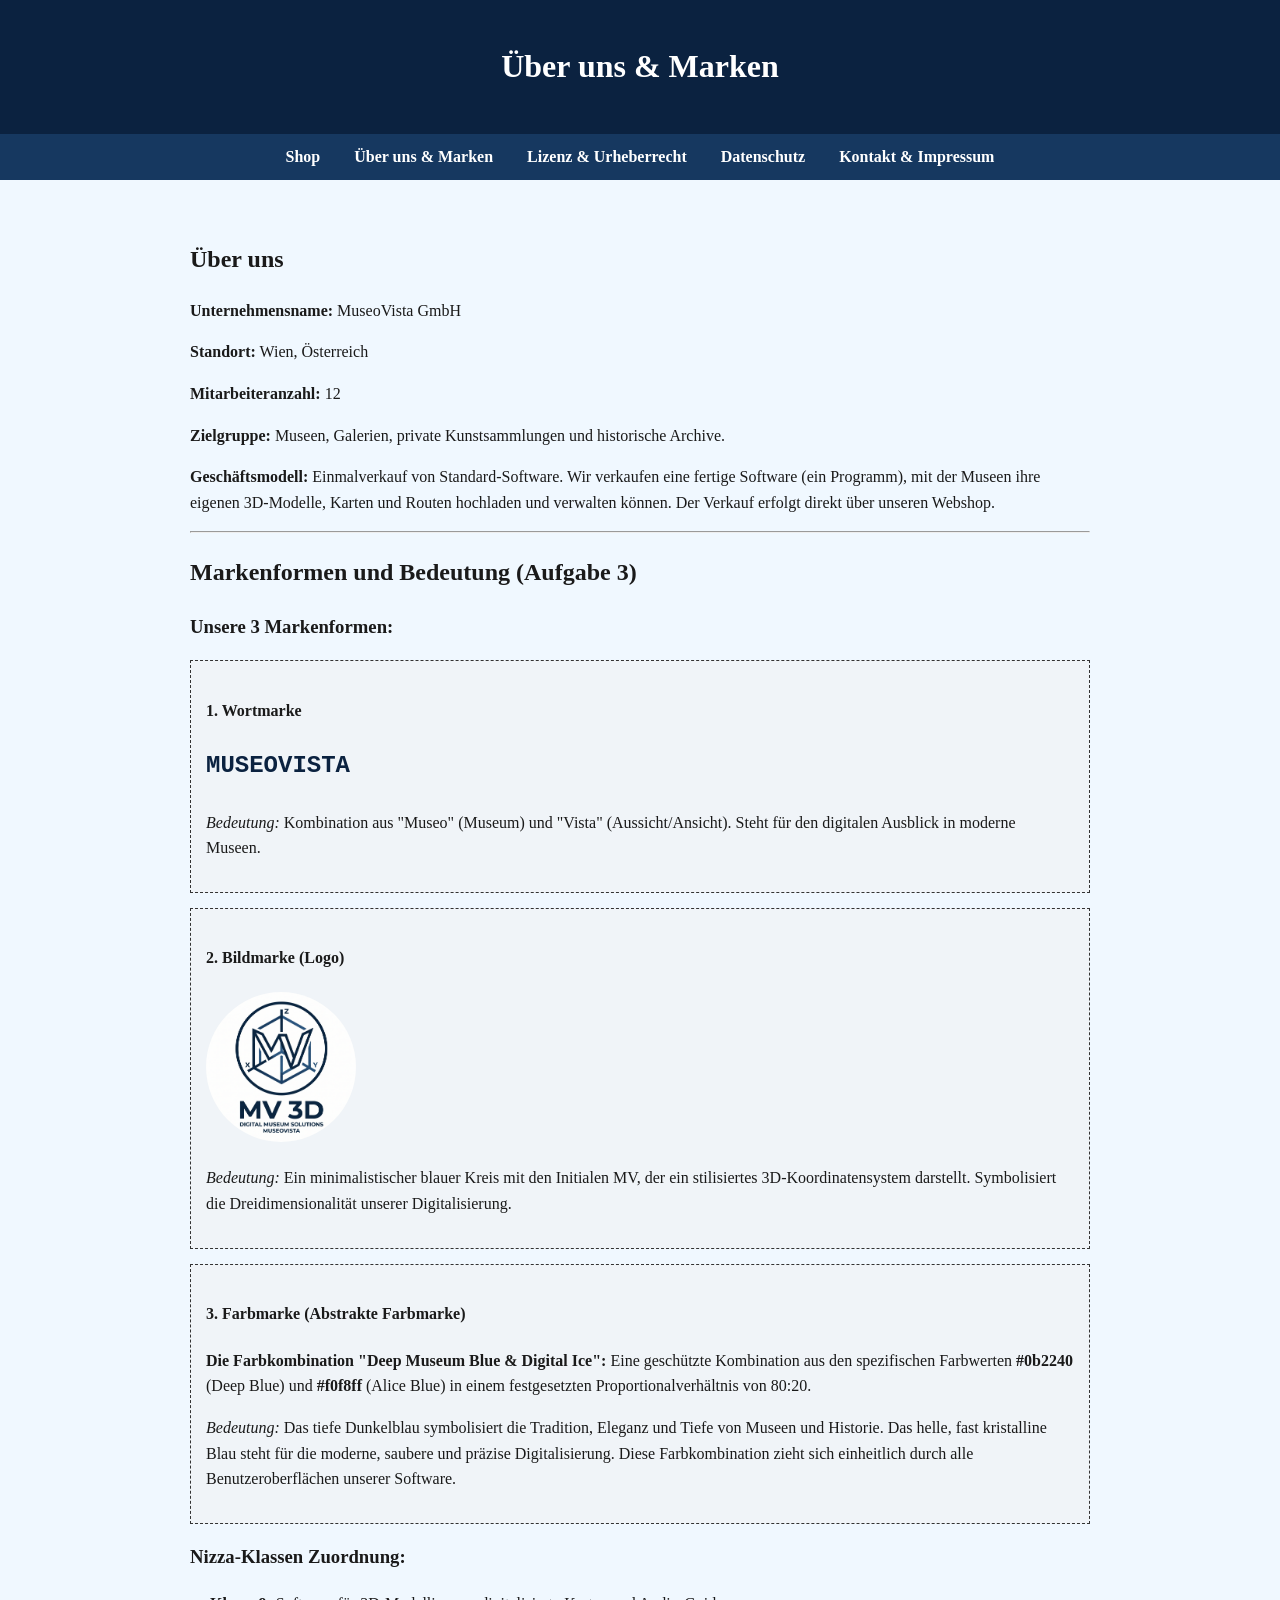
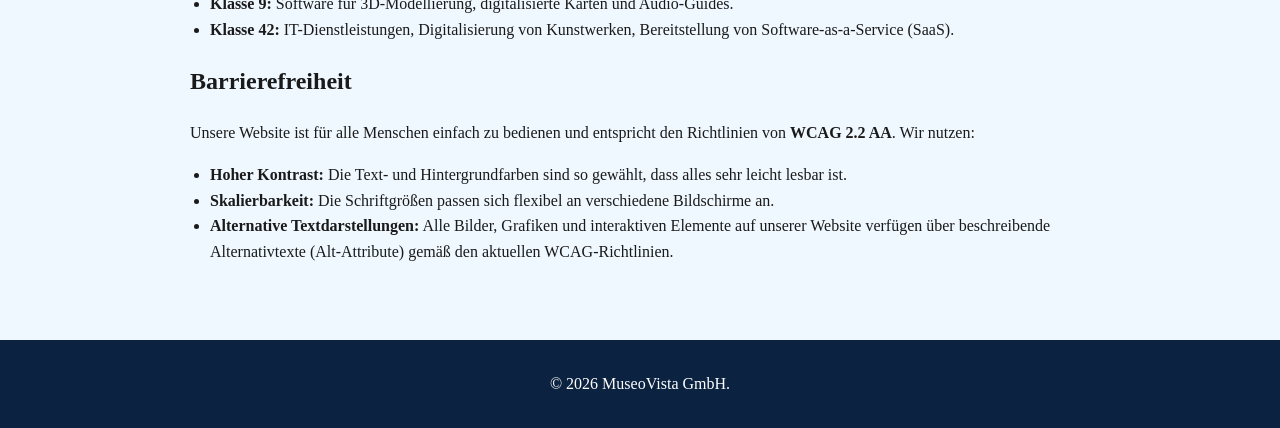
==== about.html @ a426b397 "Add files via upload" ====
<!DOCTYPE html>
<html lang="de">
<head>
    <meta charset="UTF-8">
    <link rel="stylesheet" href="style.css">
    <meta name="viewport" content="width=device-width, initial-scale=1.0">
    <title>Über uns & Marken - MuseoVista</title>
</head>
<body>
<header>
     <h1>Über uns & Marken</h1>
</header>   
<nav>
    <a href="index.html">Shop</a>
    <a href="about.html">Über uns & Marken</a>
    <a href="license.html">Lizenz & Urheberrecht</a>
    <a href="privacy.html">Datenschutz</a>
    <a href="contact.html">Kontakt & Impressum</a>
</nav>

<main>
    <section>
        <h2>Über uns</h2>
        <p><strong>Unternehmensname:</strong> MuseoVista GmbH</p>
        <p><strong>Standort:</strong> Wien, Österreich</p>
        <p><strong>Mitarbeiteranzahl:</strong> 12</p>
        <p><strong>Zielgruppe:</strong> Museen, Galerien, private Kunstsammlungen und historische Archive.</p>
        <p><strong>Geschäftsmodell:</strong> Einmalverkauf von Standard-Software. Wir verkaufen eine fertige Software (ein Programm), mit der Museen ihre eigenen 3D-Modelle, Karten und Routen hochladen und verwalten können. Der Verkauf erfolgt direkt über unseren Webshop.</p>
    </section>
    
    <hr>

    <section>
        <h2>Markenformen und Bedeutung (Aufgabe 3)</h2>
        
        <h3>Unsere 3 Markenformen:</h3>
        
        <div class="brand-box">
            <h4>1. Wortmarke</h4>
            <p class="brand-wordmark">MUSEOVISTA</p>
            <p><em>Bedeutung:</em> Kombination aus "Museo" (Museum) und "Vista" (Aussicht/Ansicht). Steht für den digitalen Ausblick in moderne Museen.</p>
        </div>

        <div class="brand-box">
            <h4>2. Bildmarke (Logo)</h4>
            <img src="logo.png" alt="MuseoVista Logo: Ein dunkelblauer Kreis mit einem stilisierten goldenen 3D-Koordinatensystem und den Achsen X, Y, Z" style="width: 150px; height: 150px; object-fit: cover; border-radius: 50%;">
            <p><em>Bedeutung:</em> Ein minimalistischer blauer Kreis mit den Initialen MV, der ein stilisiertes 3D-Koordinatensystem darstellt. Symbolisiert die Dreidimensionalität unserer Digitalisierung.</p>
        </div>

        <div class="brand-box">
            <h4>3. Farbmarke (Abstrakte Farbmarke)</h4>
            <p><strong>Die Farbkombination "Deep Museum Blue & Digital Ice":</strong> Eine geschützte Kombination aus den spezifischen Farbwerten <strong>#0b2240</strong> (Deep Blue) und <strong>#f0f8ff</strong> (Alice Blue) in einem festgesetzten Proportionalverhältnis von 80:20.</p>
            <p><em>Bedeutung:</em> Das tiefe Dunkelblau symbolisiert die Tradition, Eleganz und Tiefe von Museen und Historie. Das helle, fast kristalline Blau steht für die moderne, saubere und präzise Digitalisierung. Diese Farbkombination zieht sich einheitlich durch alle Benutzeroberflächen unserer Software.</p>
        </div>

        <h3>Nizza-Klassen Zuordnung:</h3>
        <ul>
            <li><strong>Klasse 9:</strong> Software für 3D-Modellierung, digitalisierte Karten und Audio-Guides.</li>
            <li><strong>Klasse 42:</strong> IT-Dienstleistungen, Digitalisierung von Kunstwerken, Bereitstellung von Software-as-a-Service (SaaS).</li>
        </ul>
    </section>

    <section>
        <h2>Barrierefreiheit</h2>
        <p>Unsere Website ist für alle Menschen einfach zu bedienen und entspricht den Richtlinien von <strong>WCAG 2.2 AA</strong>. Wir nutzen: </p>
        <ul>
            <li><strong>Hoher Kontrast:</strong> Die Text- und Hintergrundfarben sind so gewählt, dass alles sehr leicht lesbar ist.</strong></li>
            <li><strong>Skalierbarkeit:</strong> Die Schriftgrößen passen sich flexibel an verschiedene Bildschirme an.</li>
            <li><strong>Alternative Textdarstellungen:</strong> Alle Bilder, Grafiken und interaktiven Elemente auf unserer Website verfügen über beschreibende Alternativtexte (Alt-Attribute) gemäß den aktuellen WCAG-Richtlinien.</li>
        </ul>

    </section>
</main>

<footer>
    <p>&copy; 2026 MuseoVista GmbH.</p>
</footer>

</body>
</html>
---- style.css ----
body {
    background-color:aliceblue;
    line-height: 1.6;
    color: #1a1a1a;
    font-family:'Times New Roman', Times, serif;
    margin: 0;
    padding: 0;
}

header{
    background-color: #0b2240;
    color: white;
    padding: 20px;
    text-align: center;
}

nav {
    background-color: #163860;
    padding: 10px;
    text-align: center;
}

nav a {
    color: white;
    margin: 0 15px;
    text-decoration: none;
    font-weight: bold;
}

nav a:hover, nav a:focus {
    text-decoration: underline;
    color: #ffd700;
}

main {
    max-width: 900px;
    margin: 20px auto;
    padding: 20px;
}

footer {
    background-color: #0b2240;
    color: white;
    text-align: center;
    padding: 15px;
    margin-top: 40px;
}

.product-card {
    border: 2px solid #0b2240;
    padding: 20px;
    border-radius: 5px;
    margin-bottom: 20px;
    background-color: #f9f9f9;
}

.btn {
    background-color: #28a745;
    color: white;
    padding: 10px 20px;
    border: none;
    cursor: pointer;
    font-size: 16px;
    font-weight: bold;
}

.btn:hover {
    background-color: #218838;
}

.mock-form input, .mock-form textarea {
    width: 100%;
    padding: 10px;
    margin: 10px 0;
    border: 1px solid #ccc;
}

.brand-box {
    border: 1px dashed #333;
    padding: 15px;
    margin: 15px 0;
    background: #f0f4f8;
}

.brand-wordmark { font-family: 'Courier New', monospace; font-weight: bold; font-size: 24px; color: #0b2240; }
.brand-logo-mock { width: 80px; height: 80px; background: #0b2240; color: white; display: inline-block; text-align: center; line-height: 80px; font-weight: bold; border-radius: 50%; }

ul {
    padding-left: 20px; 
    margin-left: 0;     
}
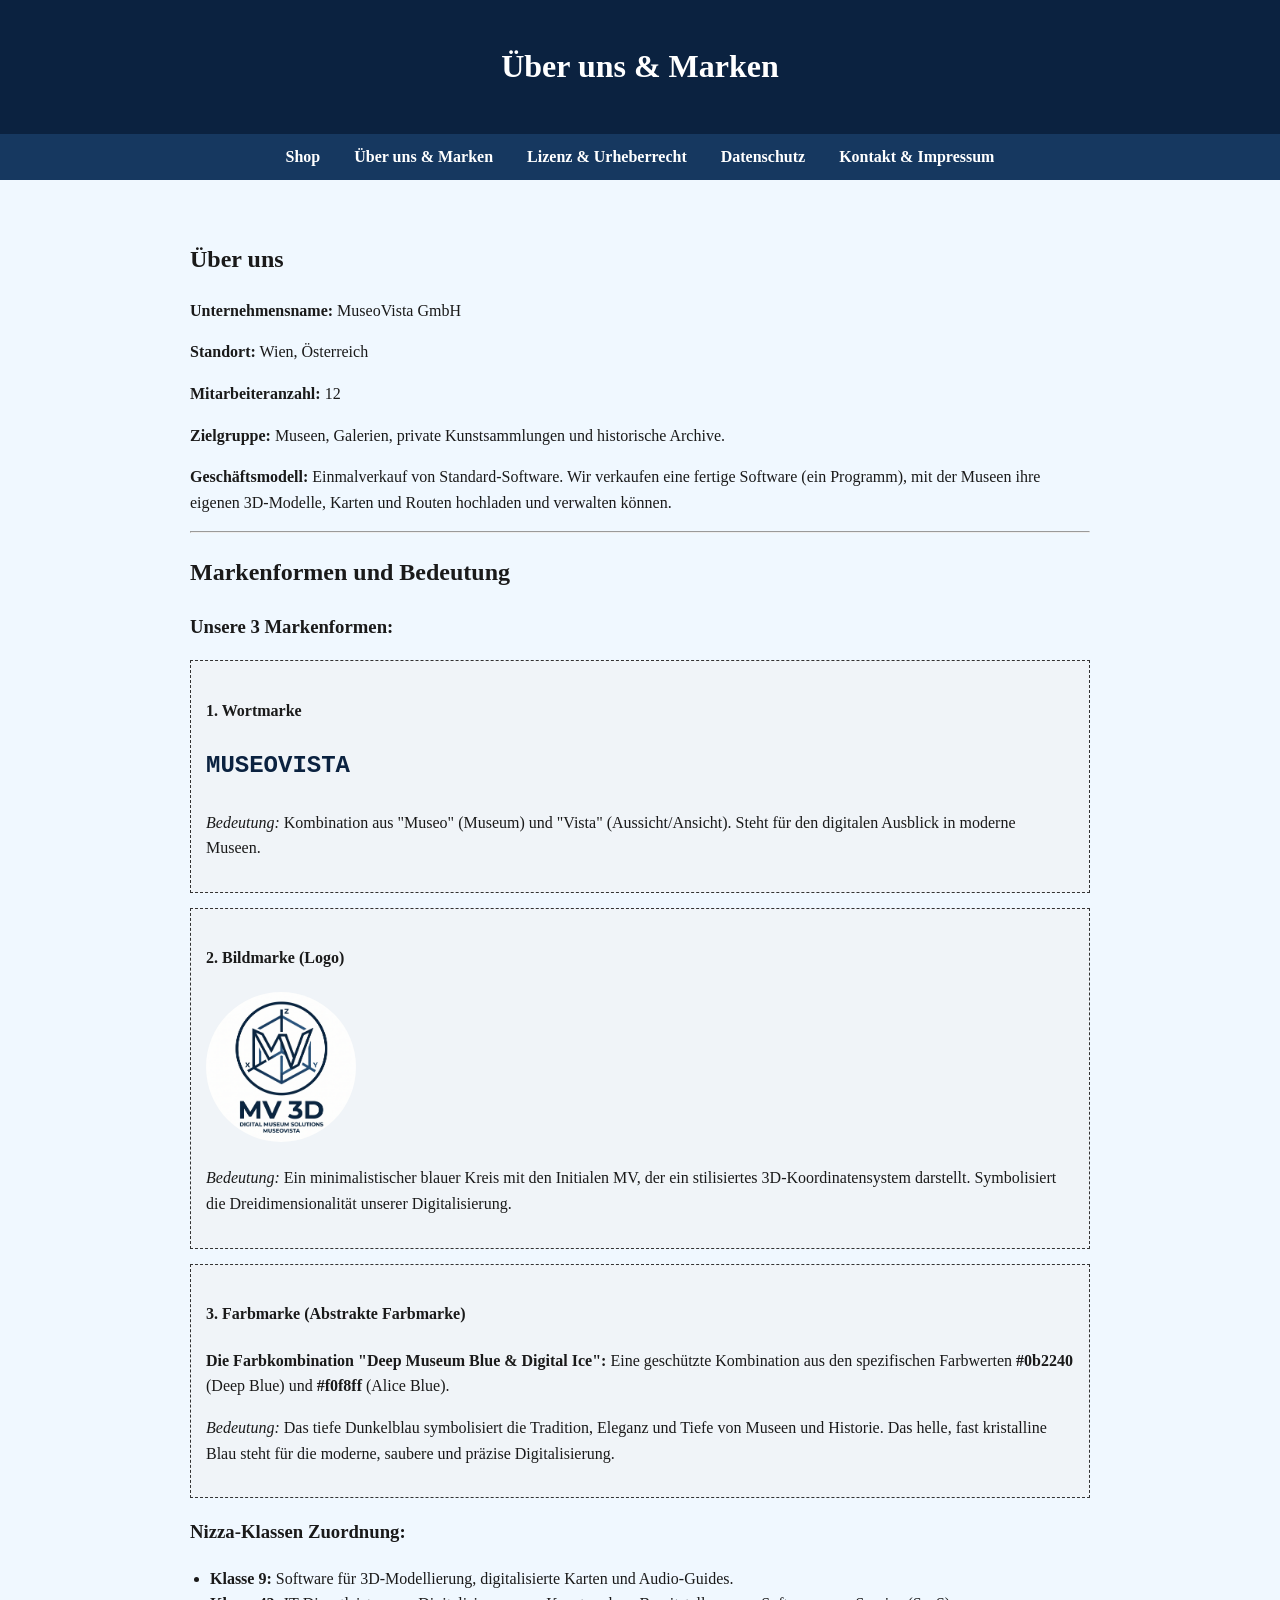
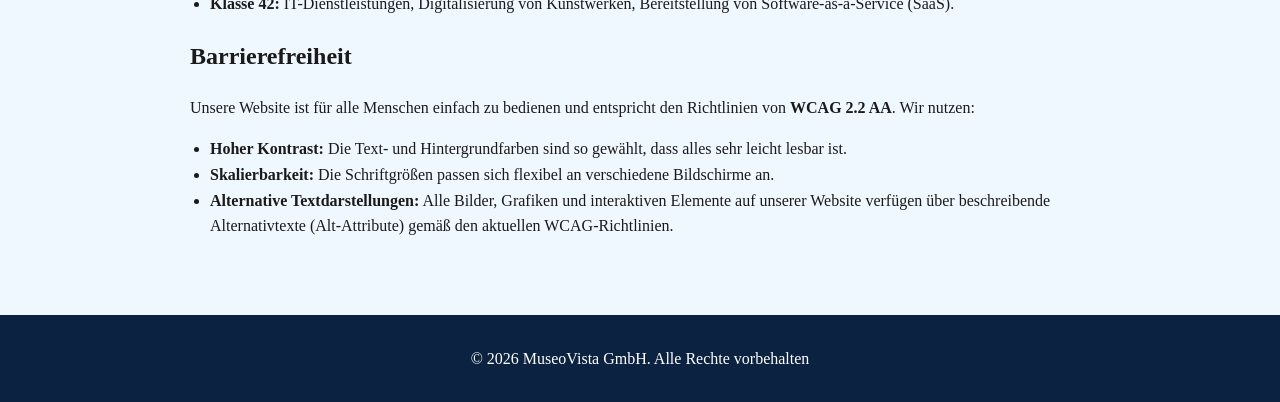
==== commit 98db8a19: "Update about.html" ====
--- a/about.html
+++ b/about.html
@@ -25,13 +25,13 @@
         <p><strong>Standort:</strong> Wien, Österreich</p>
         <p><strong>Mitarbeiteranzahl:</strong> 12</p>
         <p><strong>Zielgruppe:</strong> Museen, Galerien, private Kunstsammlungen und historische Archive.</p>
-        <p><strong>Geschäftsmodell:</strong> Einmalverkauf von Standard-Software. Wir verkaufen eine fertige Software (ein Programm), mit der Museen ihre eigenen 3D-Modelle, Karten und Routen hochladen und verwalten können. Der Verkauf erfolgt direkt über unseren Webshop.</p>
+        <p><strong>Geschäftsmodell:</strong> Einmalverkauf von Standard-Software. Wir verkaufen eine fertige Software (ein Programm), mit der Museen ihre eigenen 3D-Modelle, Karten und Routen hochladen und verwalten können.</p>
     </section>
     
     <hr>
 
     <section>
-        <h2>Markenformen und Bedeutung (Aufgabe 3)</h2>
+        <h2>Markenformen und Bedeutung</h2>
         
         <h3>Unsere 3 Markenformen:</h3>
         
@@ -49,8 +49,8 @@
 
         <div class="brand-box">
             <h4>3. Farbmarke (Abstrakte Farbmarke)</h4>
-            <p><strong>Die Farbkombination "Deep Museum Blue & Digital Ice":</strong> Eine geschützte Kombination aus den spezifischen Farbwerten <strong>#0b2240</strong> (Deep Blue) und <strong>#f0f8ff</strong> (Alice Blue) in einem festgesetzten Proportionalverhältnis von 80:20.</p>
-            <p><em>Bedeutung:</em> Das tiefe Dunkelblau symbolisiert die Tradition, Eleganz und Tiefe von Museen und Historie. Das helle, fast kristalline Blau steht für die moderne, saubere und präzise Digitalisierung. Diese Farbkombination zieht sich einheitlich durch alle Benutzeroberflächen unserer Software.</p>
+            <p><strong>Die Farbkombination "Deep Museum Blue & Digital Ice":</strong> Eine geschützte Kombination aus den spezifischen Farbwerten <strong>#0b2240</strong> (Deep Blue) und <strong>#f0f8ff</strong> (Alice Blue).</p>
+            <p><em>Bedeutung:</em> Das tiefe Dunkelblau symbolisiert die Tradition, Eleganz und Tiefe von Museen und Historie. Das helle, fast kristalline Blau steht für die moderne, saubere und präzise Digitalisierung.</p>
         </div>
 
         <h3>Nizza-Klassen Zuordnung:</h3>
@@ -73,8 +73,8 @@
 </main>
 
 <footer>
-    <p>&copy; 2026 MuseoVista GmbH.</p>
+    <p>&copy; 2026 MuseoVista GmbH. Alle Rechte vorbehalten</p>
 </footer>
 
 </body>
-</html>+</html>
